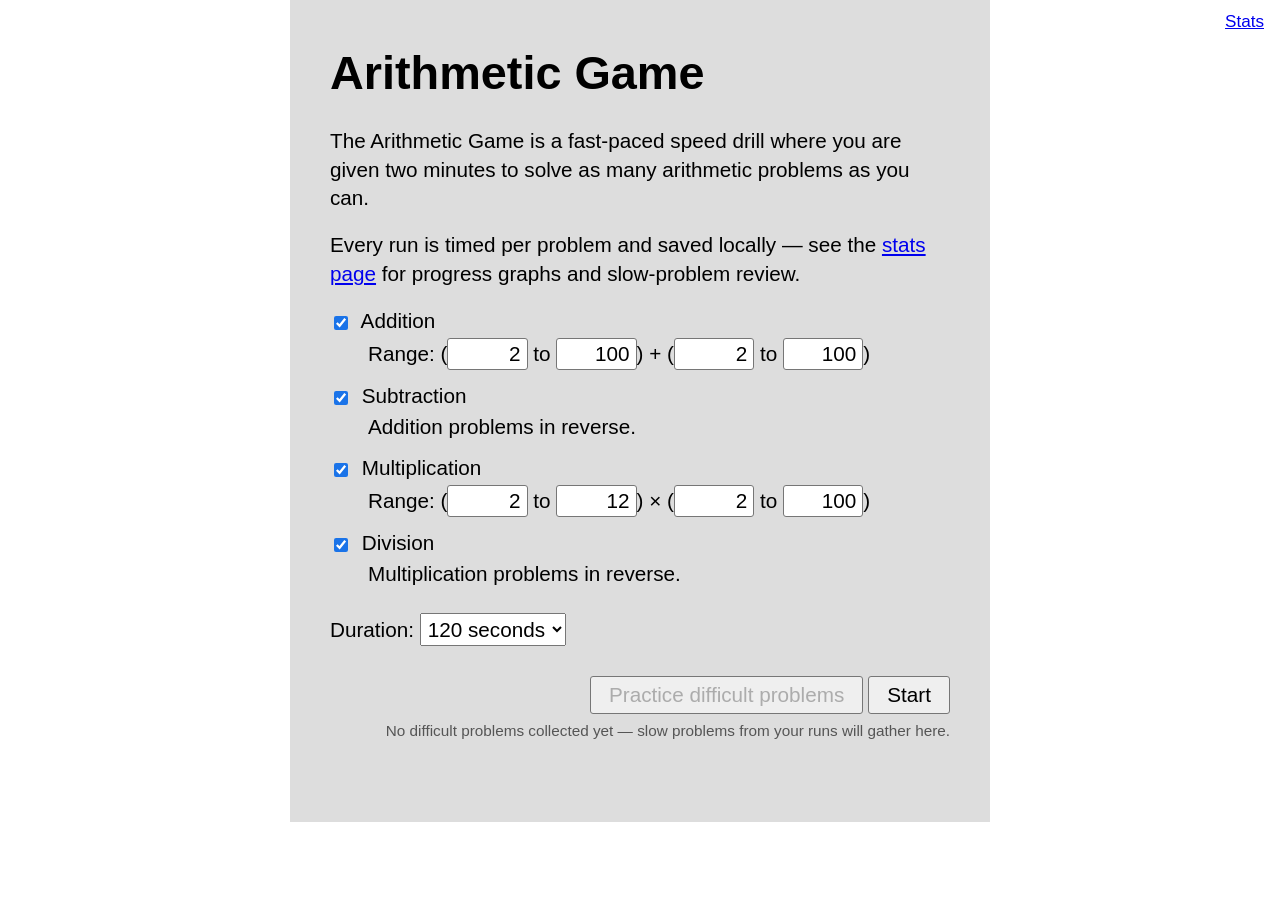
==== index.html @ 62d8dbdf "Initial commit" ====
<!DOCTYPE html>
<html lang="en">
<head>
<meta charset="utf-8">
<meta name="viewport" content="width=device-width, initial-scale=1">
<title>Arithmetic Game — Trainer</title>
<link rel="icon" href="data:,">
<link rel="stylesheet" href="style.css">
</head>
<body>

<!-- ============ Start / settings ============ -->
<div id="start-view">
  <div class="topnav"><a href="stats.html">Stats</a></div>
  <div class="container">
    <h1>Arithmetic Game</h1>
    <p>The Arithmetic Game is a fast-paced speed drill where you are given
       two minutes to solve as many arithmetic problems as you can.</p>
    <p>Every run is timed per problem and saved locally — see the
       <a href="stats.html">stats page</a> for progress graphs and slow-problem review.</p>

    <div class="opts">
      <div class="opt-row">
        <label><input type="checkbox" id="op-add" checked> Addition</label>
      </div>
      <div class="opt-sub">
        Range: (<input class="range-input" type="number" id="add-l1" value="2"> to
        <input class="range-input" type="number" id="add-h1" value="100">) + (<input
          class="range-input" type="number" id="add-l2" value="2"> to
        <input class="range-input" type="number" id="add-h2" value="100">)
      </div>

      <div class="opt-row">
        <label><input type="checkbox" id="op-sub" checked> Subtraction</label>
      </div>
      <div class="opt-sub">Addition problems in reverse.</div>

      <div class="opt-row">
        <label><input type="checkbox" id="op-mul" checked> Multiplication</label>
      </div>
      <div class="opt-sub">
        Range: (<input class="range-input" type="number" id="mul-l1" value="2"> to
        <input class="range-input" type="number" id="mul-h1" value="12">) × (<input
          class="range-input" type="number" id="mul-l2" value="2"> to
        <input class="range-input" type="number" id="mul-h2" value="100">)
      </div>

      <div class="opt-row">
        <label><input type="checkbox" id="op-div" checked> Division</label>
      </div>
      <div class="opt-sub">Multiplication problems in reverse.</div>
    </div>

    <div class="duration-row">
      Duration: <select id="duration">
        <option value="30">30 seconds</option>
        <option value="60">60 seconds</option>
        <option value="120" selected>120 seconds</option>
        <option value="300">300 seconds</option>
        <option value="600">600 seconds</option>
      </select>
    </div>

    <div class="start-row">
      <button class="zbtn" id="hard-btn" type="button">Practice difficult problems</button>
      <button class="zbtn" id="start-btn" type="button">Start</button>
      <div class="hard-note" id="hard-note"></div>
    </div>
  </div>
</div>

<!-- ============ Game ============ -->
<div id="game-view" style="display:none">
  <div class="game-topbar">
    <span id="seconds-left">Seconds left: 120</span>
    <span id="score-label">Score: 0</span>
  </div>
  <div class="problem-band">
    <span id="problem-text">2 + 2 = </span><input id="answer-input" type="text"
      inputmode="numeric" autocomplete="off" autocorrect="off" spellcheck="false">
  </div>
</div>

<!-- ============ End of run ============ -->
<div id="end-view" style="display:none">
  <div class="game-topbar">
    <span id="end-seconds">Seconds left: 0</span>
    <span id="end-score-top">Score: 0</span>
  </div>
  <div class="end-band">
    <div class="final-score" id="final-score">Score: 0</div>
    <div class="end-links">
      <a href="#" id="try-again">Try again</a> or <a href="#" id="change-settings">change settings</a>
      · <a href="stats.html">stats</a>
    </div>
  </div>
  <div class="pool-note" id="pool-note"></div>
  <div class="review-wrap">
    <h2>Problem review</h2>
    <div id="review-container"></div>
  </div>
</div>

<script src="js/storage.js"></script>
<script src="js/problems.js"></script>
<script src="js/tips.js"></script>
<script src="js/review.js"></script>
<script src="js/game.js"></script>
</body>
</html>
---- style.css ----
/* Matches the look of arithmetic.zetamac.com as closely as possible. */

html, body {
  margin: 0;
  padding: 0;
  background: #fff;
  color: #000;
  font-family: Arial, Helvetica, sans-serif;
  font-size: 18px;
  line-height: 1.4;
}

a { color: #00e; }
a:visited { color: #551a8b; }

.container {
  max-width: 800px;
  margin: 0 auto;
  padding: 0 20px;
}

/* ---------- Start page ---------- */

/* grey panel behind the settings, like standard zetamac */
#start-view .container {
  max-width: 620px;
  background: #ddd;
  padding: 1px 40px 30px 40px;
}

#start-view h1 {
  font-size: 2.6em;
  font-weight: bold;
  margin: 40px 0 20px 0;
}

#start-view p {
  font-size: 1.15em;
  margin: 18px 0;
}

.topnav {
  position: absolute;
  top: 10px;
  right: 16px;
  font-size: 0.95em;
}

.opts {
  font-size: 1.15em;
}

.opt-row { margin: 10px 0 2px 0; }
.opt-row label { cursor: pointer; }

.opt-row input[type="checkbox"] {
  width: 1.05em;
  height: 1.05em;
  vertical-align: -2px;
  margin-right: 8px;
  accent-color: #1a73e8;
}

.opt-sub {
  margin: 2px 0 12px 38px;
  font-size: 1em;
}

.range-input {
  width: 3.2em;
  font-size: 1em;
  font-family: inherit;
  text-align: right;
  padding: 3px 6px;
  border: 1px solid #767676;
  border-radius: 3px;
}

/* hide number spinners */
.range-input::-webkit-outer-spin-button,
.range-input::-webkit-inner-spin-button { -webkit-appearance: none; margin: 0; }
.range-input[type="number"] { -moz-appearance: textfield; appearance: textfield; }

.duration-row {
  margin: 24px 0 10px 0;
  font-size: 1.15em;
}

#duration {
  font-size: 1em;
  font-family: inherit;
  padding: 3px;
}

.start-row {
  text-align: right;
  margin: 30px 0 50px 0;
}

button.zbtn {
  font-size: 1.15em;
  font-family: inherit;
  padding: 6px 18px;
  background: #efefef;
  border: 1px solid #767676;
  border-radius: 3px;
  cursor: pointer;
}
button.zbtn:hover { background: #e5e5e5; }
button.zbtn:active { background: #d5d5d5; }

.hard-note {
  font-size: 0.85em;
  color: #555;
  margin-top: 6px;
}

/* ---------- Game ---------- */

.game-topbar {
  display: flex;
  justify-content: space-between;
  padding: 16px 22px;
  font-size: 1.35em;
}

/* the game view fills the window so the problem band centers on screen */
#game-view {
  display: flex;
  flex-direction: column;
  min-height: 100vh;
}

.problem-band {
  background: #ddd;
  width: 100%;
  margin: auto 0;          /* vertically centered in the remaining space */
  padding: 48px 0;
  text-align: center;
}

#problem-text {
  font-size: 3.4em;
}

#answer-input {
  font-size: 3.4em;        /* match the problem text, like zetamac */
  font-family: inherit;
  width: 4.2em;
  padding: 2px 10px;
  border: 1px solid #767676;
  border-radius: 3px;
  vertical-align: baseline;
}
#answer-input::-webkit-outer-spin-button,
#answer-input::-webkit-inner-spin-button { -webkit-appearance: none; margin: 0; }

/* ---------- End screen ---------- */

.end-band {
  background: #ddd;
  width: 100%;
  margin-top: 60px;
  padding: 22px 0 18px 0;
  text-align: center;
}

.end-band .final-score { font-size: 1.9em; }

.end-band .end-links {
  font-size: 0.95em;
  margin-top: 6px;
}

.pool-note {
  text-align: center;
  font-size: 0.9em;
  color: #555;
  margin-top: 14px;
}

/* ---------- Review table ---------- */

.review-wrap {
  max-width: 800px;
  margin: 30px auto 60px auto;
  padding: 0 20px;
}

.review-wrap h2 {
  font-size: 1.25em;
  margin-bottom: 6px;
}

.review-meta {
  font-size: 0.9em;
  color: #555;
  margin-bottom: 14px;
}

table.review {
  border-collapse: collapse;
  width: 100%;
  font-size: 0.95em;
  font-variant-numeric: tabular-nums;
}

table.review th {
  text-align: left;
  font-weight: bold;
  border-bottom: 2px solid #bbb;
  padding: 6px 8px;
}

table.review td {
  border-bottom: 1px solid #e3e3e3;
  padding: 6px 8px;
}

table.review td.num, table.review th.num { text-align: right; }

tr.slow-row td { background: #fff7df; }

.flag-btn {
  cursor: pointer;
  border: none;
  background: none;
  font-size: 1.05em;
  padding: 0 4px;
  color: #bbb;
}
.flag-btn.flagged { color: #d03b3b; }

.tip-btn {
  cursor: pointer;
  border: none;
  background: none;
  font-size: 0.9em;
  color: #00e;
  text-decoration: underline;
  padding: 0;
  font-family: inherit;
}

tr.tip-row td {
  background: #f4f7fd;
  font-size: 0.92em;
  color: #333;
  padding: 8px 12px;
  border-left: 3px solid #2a78d6;
}

/* ---------- Stats page ---------- */

.stats-header {
  display: flex;
  justify-content: space-between;
  align-items: baseline;
  margin-top: 30px;
}

.stats-header h1 { font-size: 1.9em; margin: 0; }

.filter-row {
  display: flex;
  flex-wrap: wrap;
  gap: 18px;
  align-items: center;
  margin: 22px 0 8px 0;
  font-size: 0.95em;
}

.filter-row select {
  font-size: 1em;
  font-family: inherit;
  padding: 2px 4px;
  max-width: 320px;
}

.filter-row label { cursor: pointer; }

.tiles {
  display: flex;
  flex-wrap: wrap;
  gap: 14px;
  margin: 18px 0;
}

.tile {
  flex: 1 1 118px;
  border: 1px solid rgba(11,11,11,0.10);
  border-radius: 6px;
  padding: 12px 14px;
  background: #fcfcfb;
}

.tile .t-label { font-size: 0.85em; color: #52514e; }
.tile .t-value { font-size: 1.7em; font-weight: 600; margin-top: 2px; }
.tile .t-delta { font-size: 0.8em; margin-top: 2px; color: #52514e; }
.tile .t-delta.up { color: #006300; }
.tile .t-delta.down { color: #d03b3b; }

.chart-card {
  border: 1px solid rgba(11,11,11,0.10);
  border-radius: 6px;
  background: #fcfcfb;
  padding: 14px 16px 8px 16px;
  margin: 16px 0;
}

.chart-card h3 {
  font-size: 1.02em;
  margin: 0 0 2px 0;
  font-weight: bold;
}

.chart-sub { font-size: 0.82em; color: #898781; margin-bottom: 8px; }

.legend {
  display: flex;
  gap: 16px;
  font-size: 0.82em;
  color: #52514e;
  margin: 4px 0 2px 0;
}

.legend .key {
  display: inline-block;
  width: 16px;
  height: 0;
  border-top: 2px solid;
  vertical-align: middle;
  margin-right: 5px;
}

.chart-svg-wrap { position: relative; }

.viz-tooltip {
  position: absolute;
  pointer-events: none;
  background: #fff;
  border: 1px solid rgba(11,11,11,0.15);
  border-radius: 4px;
  box-shadow: 0 2px 6px rgba(0,0,0,0.12);
  padding: 6px 9px;
  font-size: 0.8em;
  color: #0b0b0b;
  white-space: nowrap;
  display: none;
  z-index: 5;
}

.viz-tooltip .tt-title { color: #898781; margin-bottom: 2px; }
.viz-tooltip .tt-row { display: flex; align-items: center; gap: 6px; }
.viz-tooltip .tt-key { width: 12px; border-top: 2px solid; display: inline-block; }
.viz-tooltip .tt-val { font-weight: bold; }
.viz-tooltip .tt-name { color: #52514e; }

.empty-note {
  color: #898781;
  font-size: 0.95em;
  padding: 24px 0;
  text-align: center;
}

.history-controls {
  display: flex;
  gap: 12px;
  align-items: center;
  margin: 8px 0 40px 0;
  font-size: 0.9em;
}

tr.hist-row { cursor: pointer; }
tr.hist-row:hover td { background: #f5f5f5; }
tr.hist-detail-row > td { padding: 0 0 14px 0; }

.mode-tag {
  font-size: 0.78em;
  border: 1px solid #c3c2b7;
  border-radius: 3px;
  padding: 0 5px;
  color: #52514e;
}
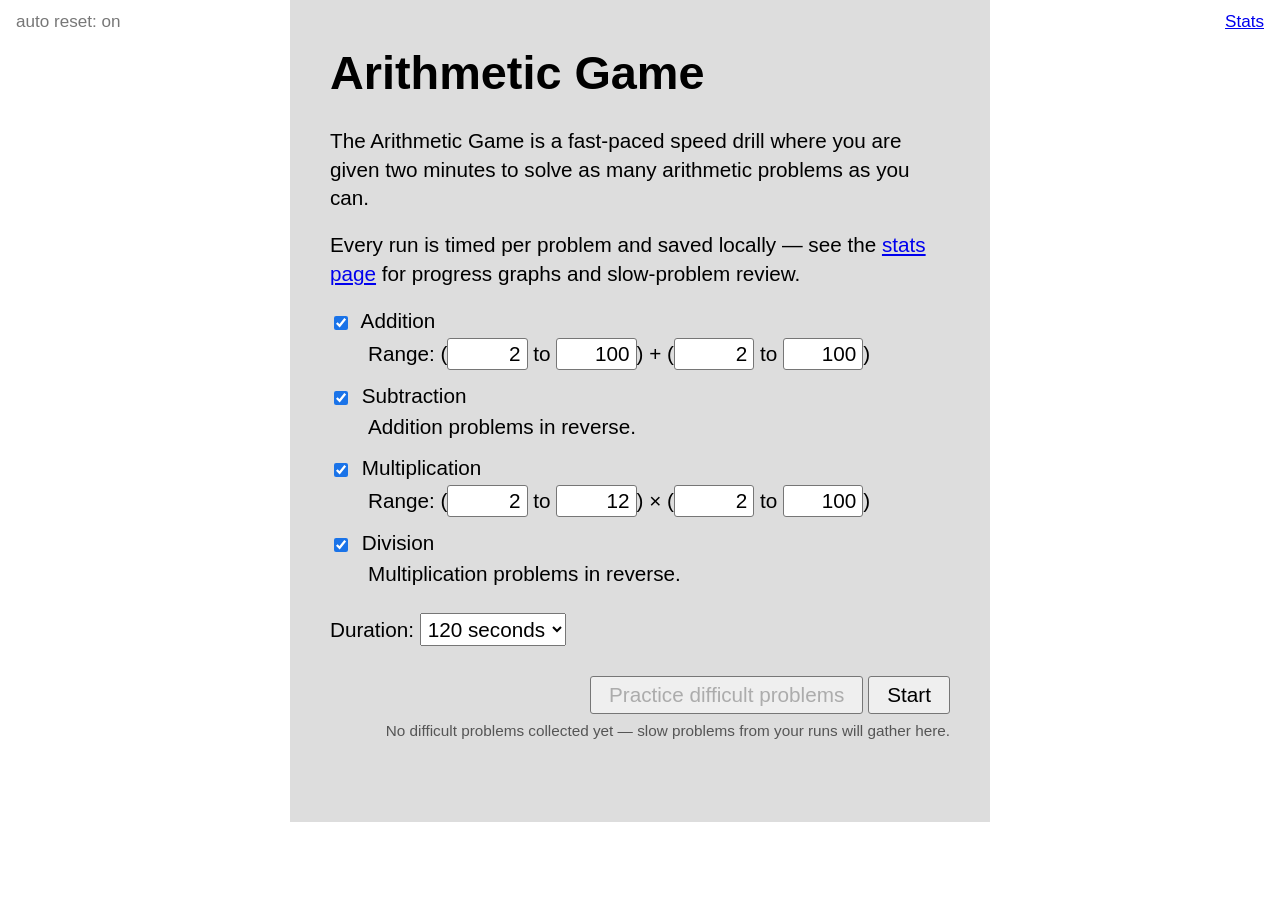
==== commit 070fabe5: "auto reset toggle" ====
--- a/index.html
+++ b/index.html
@@ -11,6 +11,7 @@
 
 <!-- ============ Start / settings ============ -->
 <div id="start-view">
+  <div class="topnav-left"><button id="key-toggle" class="quiet-btn" type="button"></button></div>
   <div class="topnav"><a href="stats.html">Stats</a></div>
   <div class="container">
     <h1>Arithmetic Game</h1>
@@ -107,4 +108,4 @@
 <script src="js/review.js"></script>
 <script src="js/game.js"></script>
 </body>
-</html>
+</html>
--- a/style.css
+++ b/style.css
@@ -45,6 +45,25 @@
   right: 16px;
   font-size: 0.95em;
 }
+
+/* quiet preference toggle, mirrored top-left of the Stats link */
+.topnav-left {
+  position: absolute;
+  top: 10px;
+  left: 16px;
+  font-size: 0.95em;
+}
+
+.quiet-btn {
+  font-family: inherit;
+  font-size: 1em;
+  color: #777;
+  background: none;
+  border: none;
+  padding: 0;
+  cursor: pointer;
+}
+.quiet-btn:hover { color: #000; text-decoration: underline; }
 
 .opts {
   font-size: 1.15em;
@@ -382,3 +401,19 @@
   padding: 0 5px;
   color: #52514e;
 }
+
+tr.excluded-row td { color: #a9a9a9; }
+tr.excluded-row td.num { text-decoration: line-through; }
+
+.ask-btn { color: #b25f00; }
+
+.storage-note {
+  font-size: 0.82em;
+  color: #898781;
+  margin: 10px 0 0 0;
+}
+
+.storage-warn {
+  color: #b25f00;
+  margin-top: 4px;
+}
